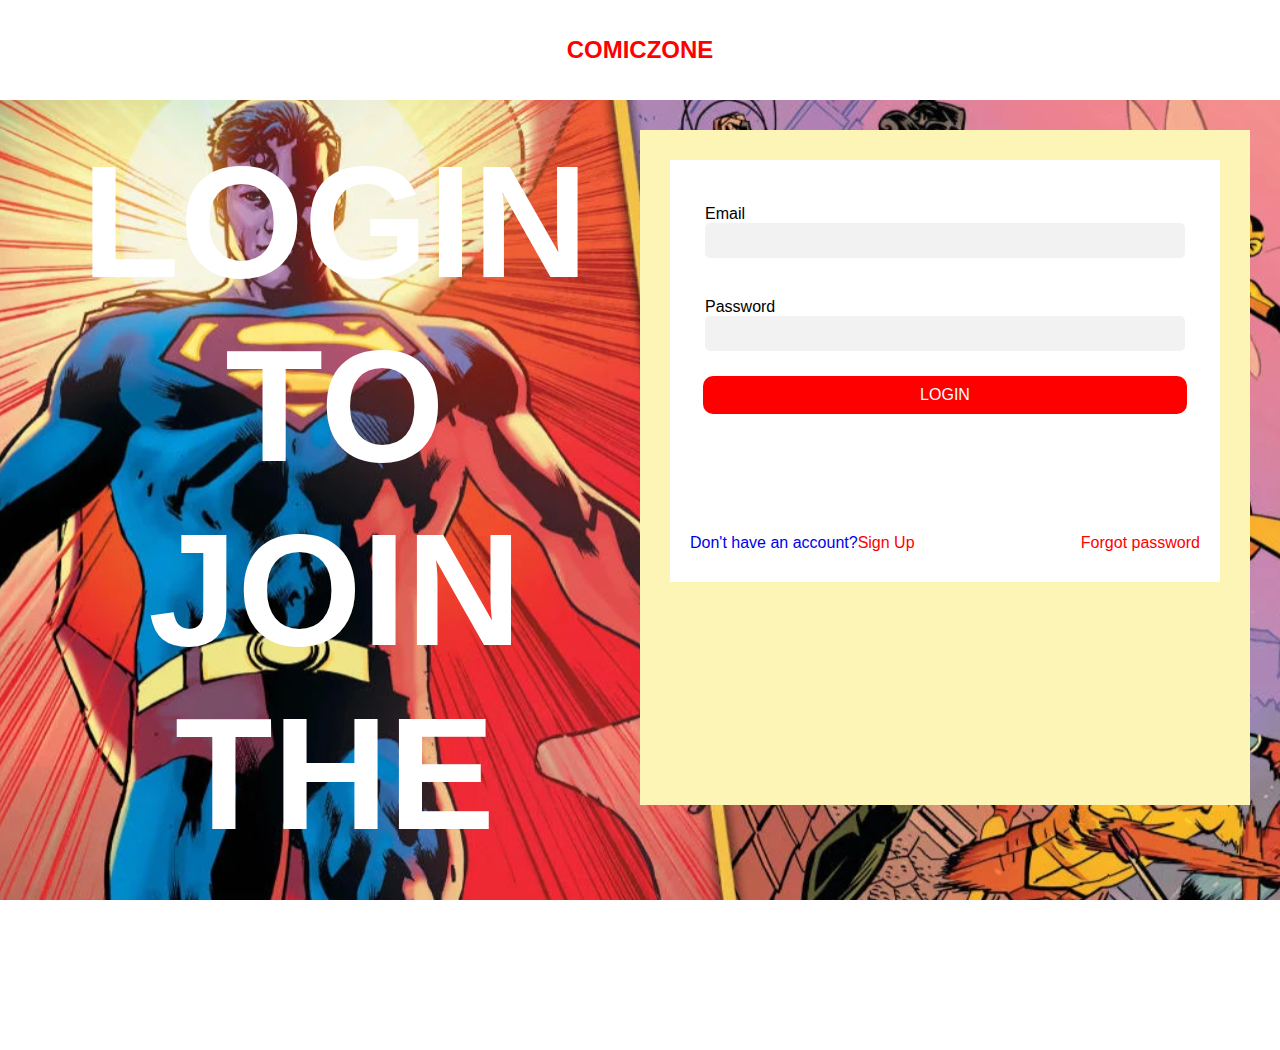
==== signUp.html @ 0b5a63aa "commit message" ====
<!DOCTYPE html>
<html lang="en">
<head>
  <meta charset="UTF-8">
  <meta name="viewport" content="width=device-width, initial-scale=1.0">
  <title>COMICZONE</title>
  <link rel="stylesheet" href="./signUp.css">
<body>
  <section>
    <section class="navbarGlobalContainer">
      <div>
        <h2>COMICZONE</h2>
      </div>
    </section>

    <section class="allGlobalcontainer">
      <section class="heroContainer">

        <section class="heroContainerInner">
          <div class="heroTextContainer">
            <h1>LOGIN TO </h1>
             <h1>JOIN THE</h1>
            <h1>HEROS</h1>
          </div>
       
<section class="logincontainer">
<section class="loginGlobal">
          <div class="label">
            <div class="email">
            <label for="text">Email</label>
            <input type="text">
          </div>
          <div class="password">
            <label for="text">Password</label>
            <input type="text">
          </div>
          </div>
          

          <div class="loginLink">
           <a href="login">LOGIN</a>
          </div>

          <BLOckquote class="PasswordContainer">
           <div class="mini">
           <div class="mini1">
             <a href="Don't have an account">Don't have an account?</a>
            </div>
            
            <div class="mini2">
            <a href="signup">Sign Up</a>
           </div>
           </div>
           <div class="forgot">
            <a href="Forgot password?">Forgot password</a>
           </div>
          </BLOckquote>

        </section>
</section>
      </section>
      </section>
      </section>
    

  
</body>
</html>
---- signUp.css ----
* {
  margin: 0;
  padding: 0;
  box-sizing: border-box;
}

body,
html {
  height: 100%;
  width: 100%;
  font-weight: 400;
  overflow-x: hidden;
  font-family: "Roboto", sans-serif;
}

.navbarGlobalContainer{
  display: flex;
  align-items: center;
  justify-content: center;
  padding: 20px 10px;
  height: 100px;
  position: sticky;
  color: red;
}



 .allGlobalcontainer {
  background-color: #ffb901;
  position: relative;
  z-index: 20; /* Stays below .heroContainer */
}

 .heroContainer {
  position: relative;
  z-index: 10;
  background-image: url("IMAGES/heroContainerBackground.svg");
  background-position: center;
  background-size: cover;
  background-repeat: no-repeat;
  height: calc(100vh - 80px);
  padding: 30px;
}


.heroContainerInner{
  /* border: 1px solid red; */
  display: flex;
  justify-content: space-between;
  width: 100%;
  
}

.heroTextContainer{
  /* border: 1px solid red; */
  width: 50%;
  font-size: 80px;
  font-weight: 900;
  /* margin: 0px auto; */
  color: white;
  text-align: center;
}


.logincontainer{
  /* border: 1px solid blue; */
  background-color:#fdf5b6;
  width: 50%;
  padding:30px;
  height:75vh;
}

.loginGlobal{
  /* border: 1px solid red; */
  background-color: white;
  padding: 20px;
  
  
  
}
.loginGlobal .label .password{
  /* border: 1px solid red; */
  padding: 15px;
  margin: 10px auto;
}
input[type="text"]{
padding: 10px;
border-radius: 5px;
width: 100%;
outline: none;
/* border: none; */
background-color: #f2f2f2;
border: transparent;
}

.loginGlobal .label .email{
  /* border: 1px solid red; */
padding: 15px;
margin: 10px auto;
}
.loginLink{
  /* border: 1PX SOLID RED; */
  padding: 10px;
  border-radius: 10px;
  background-color: red;
  text-align: center;
  width: 95%;
  /* display: ; */
  margin: 0px auto;
}
.loginLink a{
  text-decoration: none;
  color: white;

}

.PasswordContainer{
  /* border: 1px solid red; */
  display: flex;
  margin: 120px 0px 10px 0px;
  justify-content: space-between;
}
.PasswordContainer .mini {
  display: flex;
}
.PasswordContainer .mini .mini1 a {
  text-decoration: none;
  
}
.PasswordContainer .mini .mini2 a {
  text-decoration: none;
  color: red;
  
}
.forgot a{
  text-decoration: none;
  color: red;
}
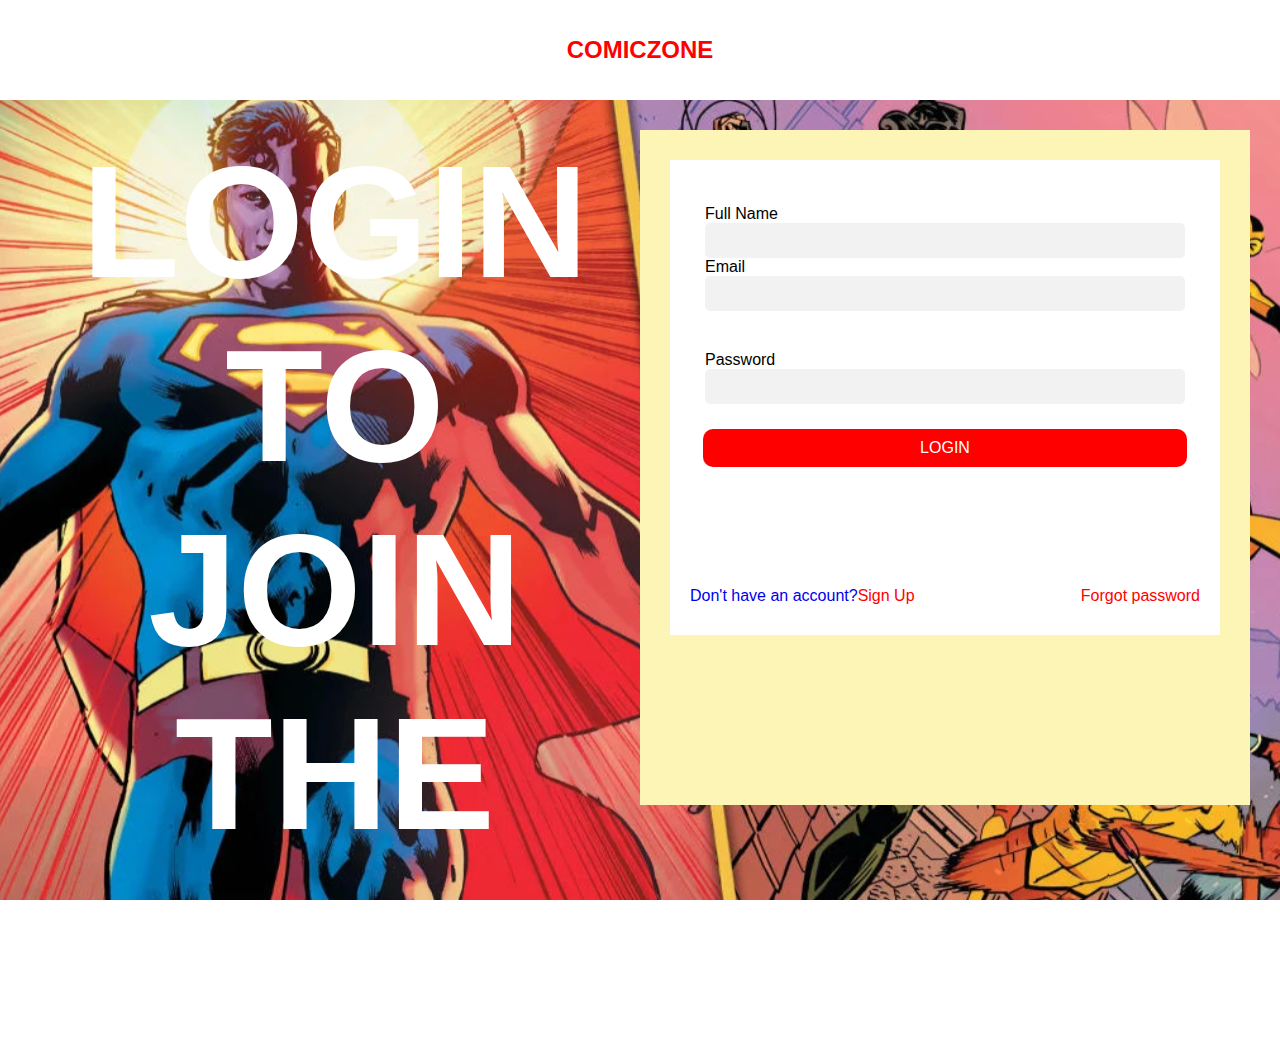
==== commit 049b0ac9: "commit message" ====
--- a/signUp.html
+++ b/signUp.html
@@ -27,6 +27,8 @@
 <section class="loginGlobal">
           <div class="label">
             <div class="email">
+            <label for="text">Full Name</label>
+            <input type="text">
             <label for="text">Email</label>
             <input type="text">
           </div>
